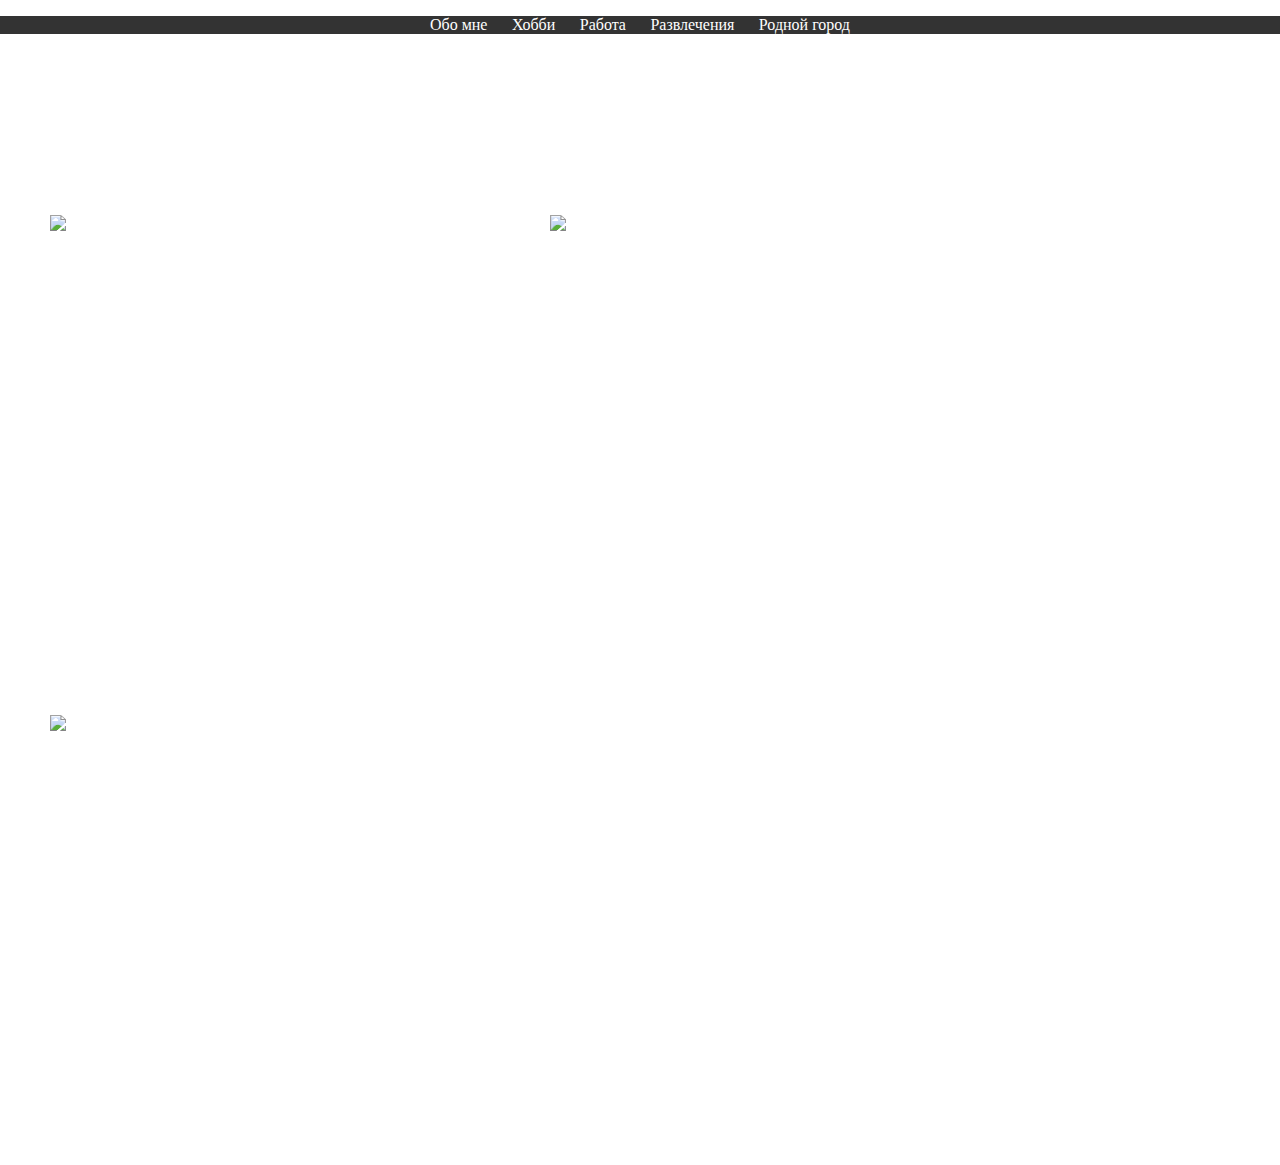
==== index.html @ 20066ff1 "Сайт о себе" ====
<!DOCTYPE html>
<html lang="ru">
<head>
    <meta charset="UTF-8">
    <meta name="viewport" content="width=device-width, initial-scale=1.0">
    <title>Сайт НИКИТОСА</title>
    <link rel="stylesheet" href="style.css">
    <style></style>
</head>
<body>
    <nav>
        <ul>
            <li><a href="index.html">Обо мне</a></li>
            <li><a href="index2.html">Хобби</a></li>
            <li><a href="index3.html">Работа</a></li>
            <li><a href="index4.html">Развлечения</a></li>
            <li><a href="index5.html">Родной город</a></li>
        </ul>
    </nav>
    <h1 class="H">Обо мне</h1>
    <p class="text">Родился: [22 Января 2008 года в городе "Сасово"]</p>
    <p class="text">Учился: в [МБОУ СОШ №106] Сейчас учусь в [ОГБПОУ "Рязанский колледж электроники"]</p>
    <div class="photo-gallery">
        <img src="Фото О СЕБЕ/1.jfif" alt="Фото 1">
        <img src="Фото О СЕБЕ/2.jfif" alt="Фото 2">
        <img src="Фото О СЕБЕ/3.jpg" alt="Фото 3">
    </div>
</body>
</html>
---- style.css ----
html {
    background: url(ФОН/1.gif) no-repeat;

    background-size: 100%;
    }

body {
    font-family: Arial, sans-serif;
    margin: 0;
    padding: 0;
    box-sizing: border-box;
    color: white;
}

nav ul {
    list-style-type: none;
    padding: 0;
    background-color: #333;
    text-align: center;
}

nav li {
    display: inline;
    padding: 10px;
}

nav a {
    color: white;
    text-decoration: none;
    font-family: PP Object Sans;
    
}

h1 {
    font-size: 24px;
    margin-top: 20px;
    text-align: center;
}

.photo-gallery {
    display: flex;
    flex-wrap: wrap;
}

.photo-gallery img {
    margin: 50px;
    width: 400px;
    height: 400px;
}


.text {
    margin-left: 150px;
    font-family: PP Object Sans;
} 

.H {
    font-family: PP Object Sans;
}
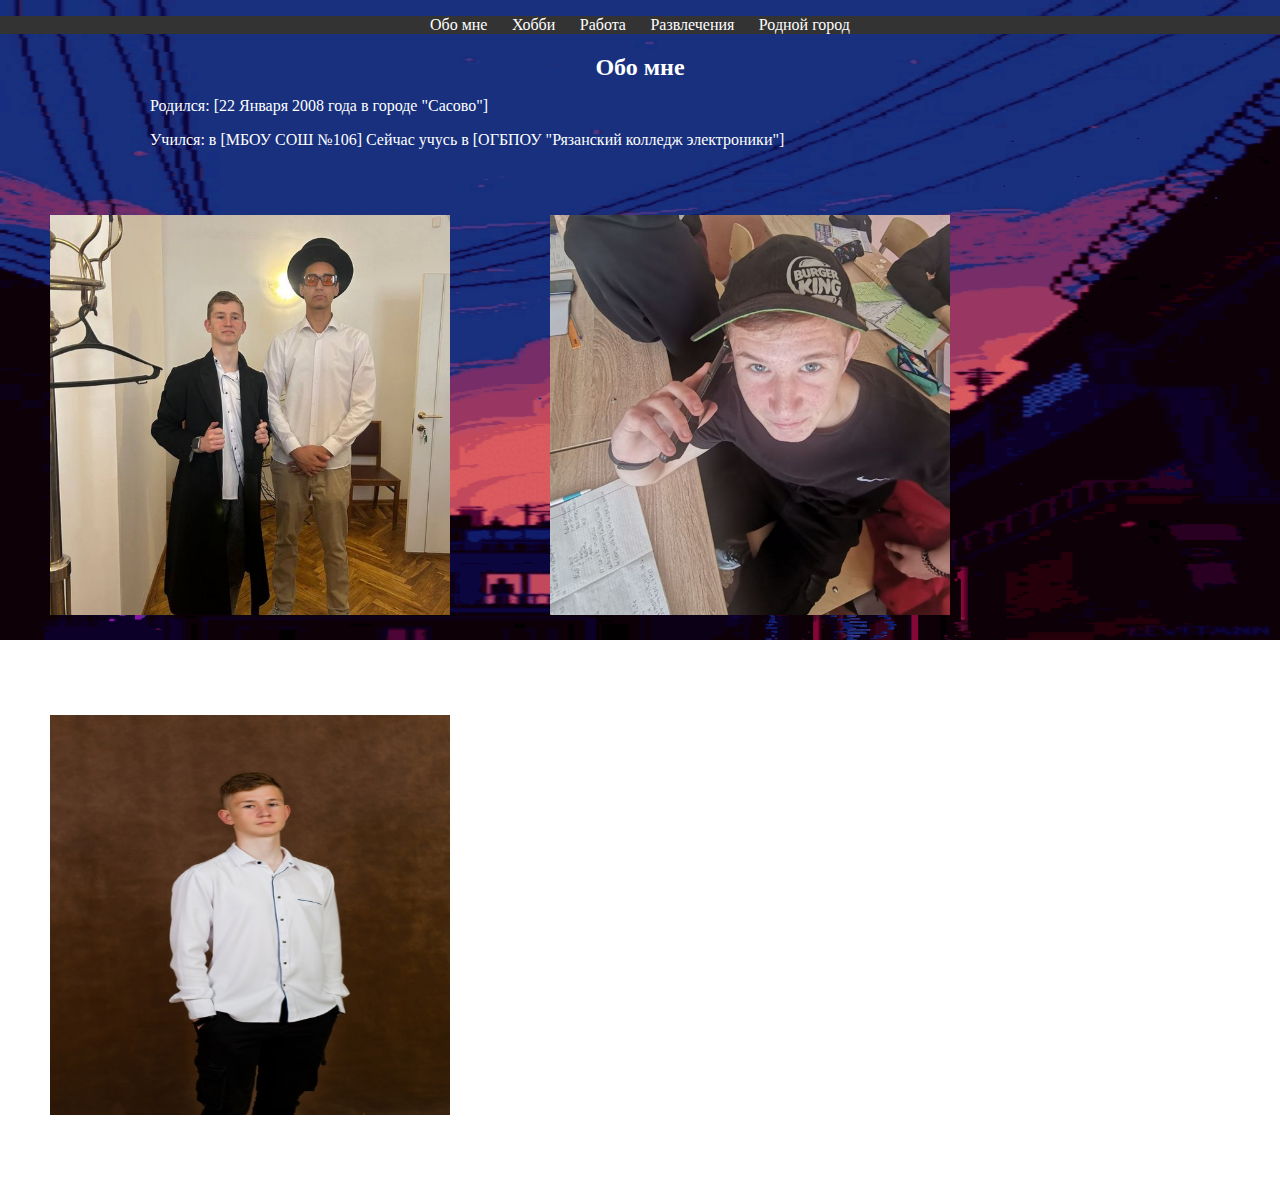
==== commit cd2ba153: "index.html" ====
--- a/index.html
+++ b/index.html
@@ -25,5 +25,6 @@
         <img src="Фото О СЕБЕ/2.jfif" alt="Фото 2">
         <img src="Фото О СЕБЕ/3.jpg" alt="Фото 3">
     </div>
+    унапрфоапрофпауцнроылапфоулрфыап
 </body>
 </html>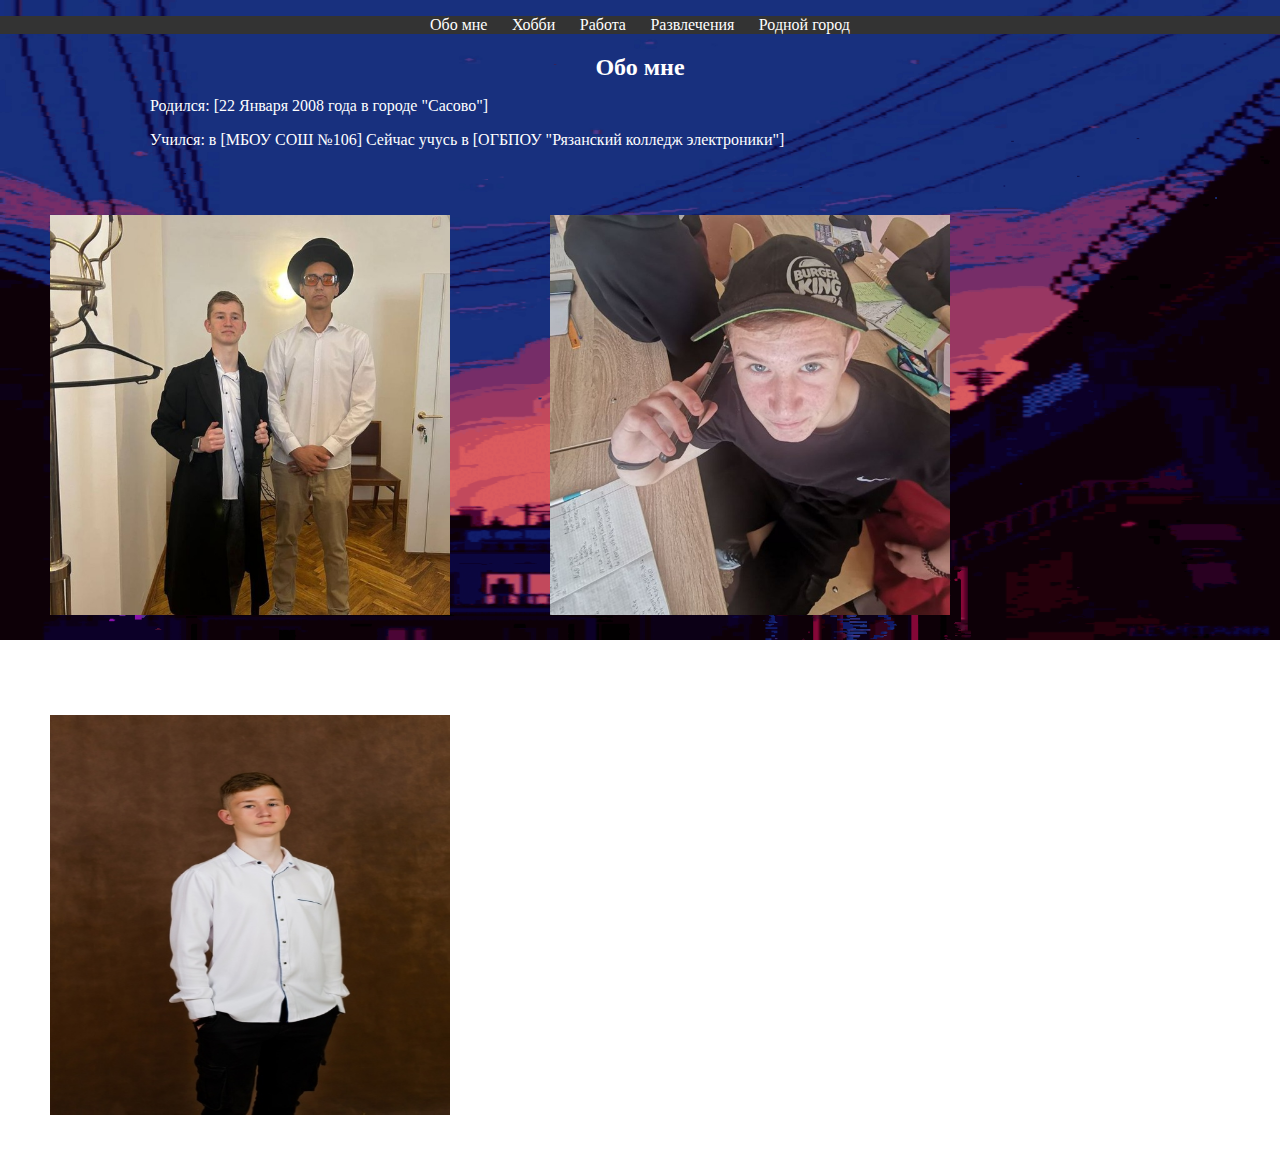
==== commit eeca5d7c: "index.html" ====
--- a/index.html
+++ b/index.html
@@ -25,6 +25,5 @@
         <img src="Фото О СЕБЕ/2.jfif" alt="Фото 2">
         <img src="Фото О СЕБЕ/3.jpg" alt="Фото 3">
     </div>
-    унапрфоапрофпауцнроылапфоулрфыап
 </body>
 </html>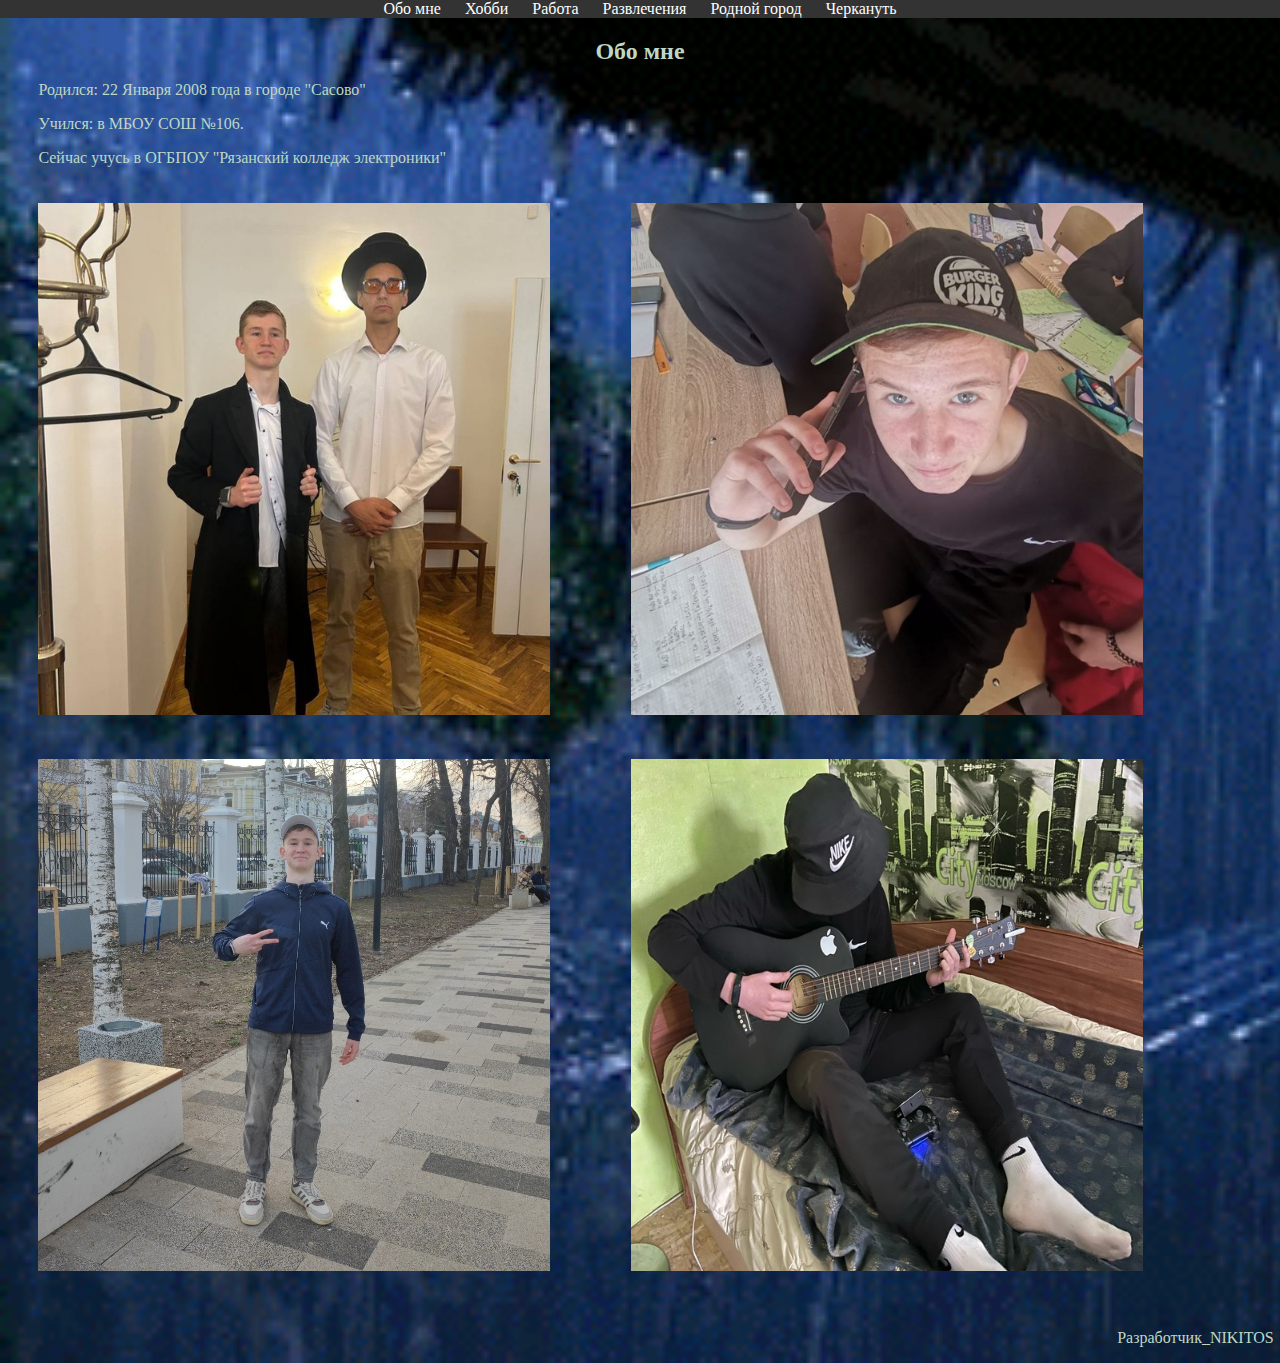
==== commit 5429ca72: "index.html" ====
--- a/index.html
+++ b/index.html
@@ -8,6 +8,7 @@
     <style></style>
 </head>
 <body>
+    <div class="list">
     <nav>
         <ul>
             <li><a href="index.html">Обо мне</a></li>
@@ -15,15 +16,26 @@
             <li><a href="index3.html">Работа</a></li>
             <li><a href="index4.html">Развлечения</a></li>
             <li><a href="index5.html">Родной город</a></li>
+            <li><a href="index6.html">Черкануть</a></li>
         </ul>
     </nav>
+    </div>
+    <button class="burger">
+        <span></span>
+        <span></span>
+        <span></span>
+    </button>
     <h1 class="H">Обо мне</h1>
-    <p class="text">Родился: [22 Января 2008 года в городе "Сасово"]</p>
-    <p class="text">Учился: в [МБОУ СОШ №106] Сейчас учусь в [ОГБПОУ "Рязанский колледж электроники"]</p>
+    <p class="text">Родился: 22 Января 2008 года в городе "Сасово"</p>
+    <p class="text">Учился: в МБОУ СОШ №106.</p>
+    <p class="text">Сейчас учусь в ОГБПОУ "Рязанский колледж электроники"</p>
     <div class="photo-gallery">
         <img src="Фото О СЕБЕ/1.jfif" alt="Фото 1">
         <img src="Фото О СЕБЕ/2.jfif" alt="Фото 2">
         <img src="Фото О СЕБЕ/3.jpg" alt="Фото 3">
+        <img src="Фото О СЕБЕ/4.jpg" alt="Фото 4">
     </div>
+    <br>
+    <p class="RAZRAB">Разработчик_NIKITOS</p>
 </body>
 </html>--- a/style.css
+++ b/style.css
@@ -1,15 +1,15 @@
 html {
     background: url(ФОН/1.gif) no-repeat;
 
-    background-size: 100%;
+    background-size: cover;
+    
     }
 
 body {
-    font-family: Arial, sans-serif;
     margin: 0;
     padding: 0;
     box-sizing: border-box;
-    color: white;
+    color: #BED7C5;
 }
 
 nav ul {
@@ -17,43 +17,112 @@
     padding: 0;
     background-color: #333;
     text-align: center;
+    margin: 0;
 }
 
 nav li {
     display: inline;
     padding: 10px;
+    text-align: center;
+    
 }
 
 nav a {
     color: white;
     text-decoration: none;
     font-family: PP Object Sans;
-    
+    text-align: center;
 }
 
-h1 {
+.photo-gallery img {
+    margin: 20px;
+    width: 40%;
+    height: 40%x;    
+    margin-left: 3%;
+    margin-right: 3%;
+}
+
+
+.text {
+    font-family: PP Object Sans;
+    margin-left: 3%;
+    margin-right: 3%;
+} 
+
+.H {
+    font-family: PP Object Sans;
     font-size: 24px;
     margin-top: 20px;
     text-align: center;
 }
 
-.photo-gallery {
-    display: flex;
-    flex-wrap: wrap;
+.VK {
+    color: white;
+    font-size: 50px;
+    text-decoration: none;
+    background: #4C75A3;
+   margin: 10%;
+   border-radius: 50px
 }
 
-.photo-gallery img {
-    margin: 50px;
-    width: 400px;
-    height: 400px;
+.Telegram {
+    color: white;
+    background: #0088CC;
+    font-size: 50px ;
+    margin: 10%;
+    border-radius: 50px
+}
+.text-contacts {
+    font-family: PP Object Sans;
+    text-align: center;
 }
 
+.Discord {
+    font-size: 50px;
+    margin: 10%;
+    background: #7289da;
+    color: white;
+    border-radius: 50px
+}
 
-.text {
-    margin-left: 150px;
-    font-family: PP Object Sans;
-} 
+.Tt {
+    font-size: 50px;
+    margin: 10%;
+    border-radius: 50px
+}
 
-.H {
-    font-family: PP Object Sans;
+.RAZRAB {
+    text-align: right;
+    margin-right: 0.5%;
+}
+
+.burger {
+    width: 40px;
+    height: 40px;
+    background: none;
+    border: none;
+    display: none;
+    flex-direction: column;
+    justify-content: space-between;
+    margin-left: 15px;
+    margin-top: 15px;
+}
+
+.burger span {
+    height: 4px;
+    width: 100%;
+    background: #BED7C5;
+    border-radius: 15px;
+}
+
+.list {
+    display: inline;
+}
+@media (max-width: 768px) {
+.burger {
+    display: flex;
+}
+.list {
+    display: none;
+}
 }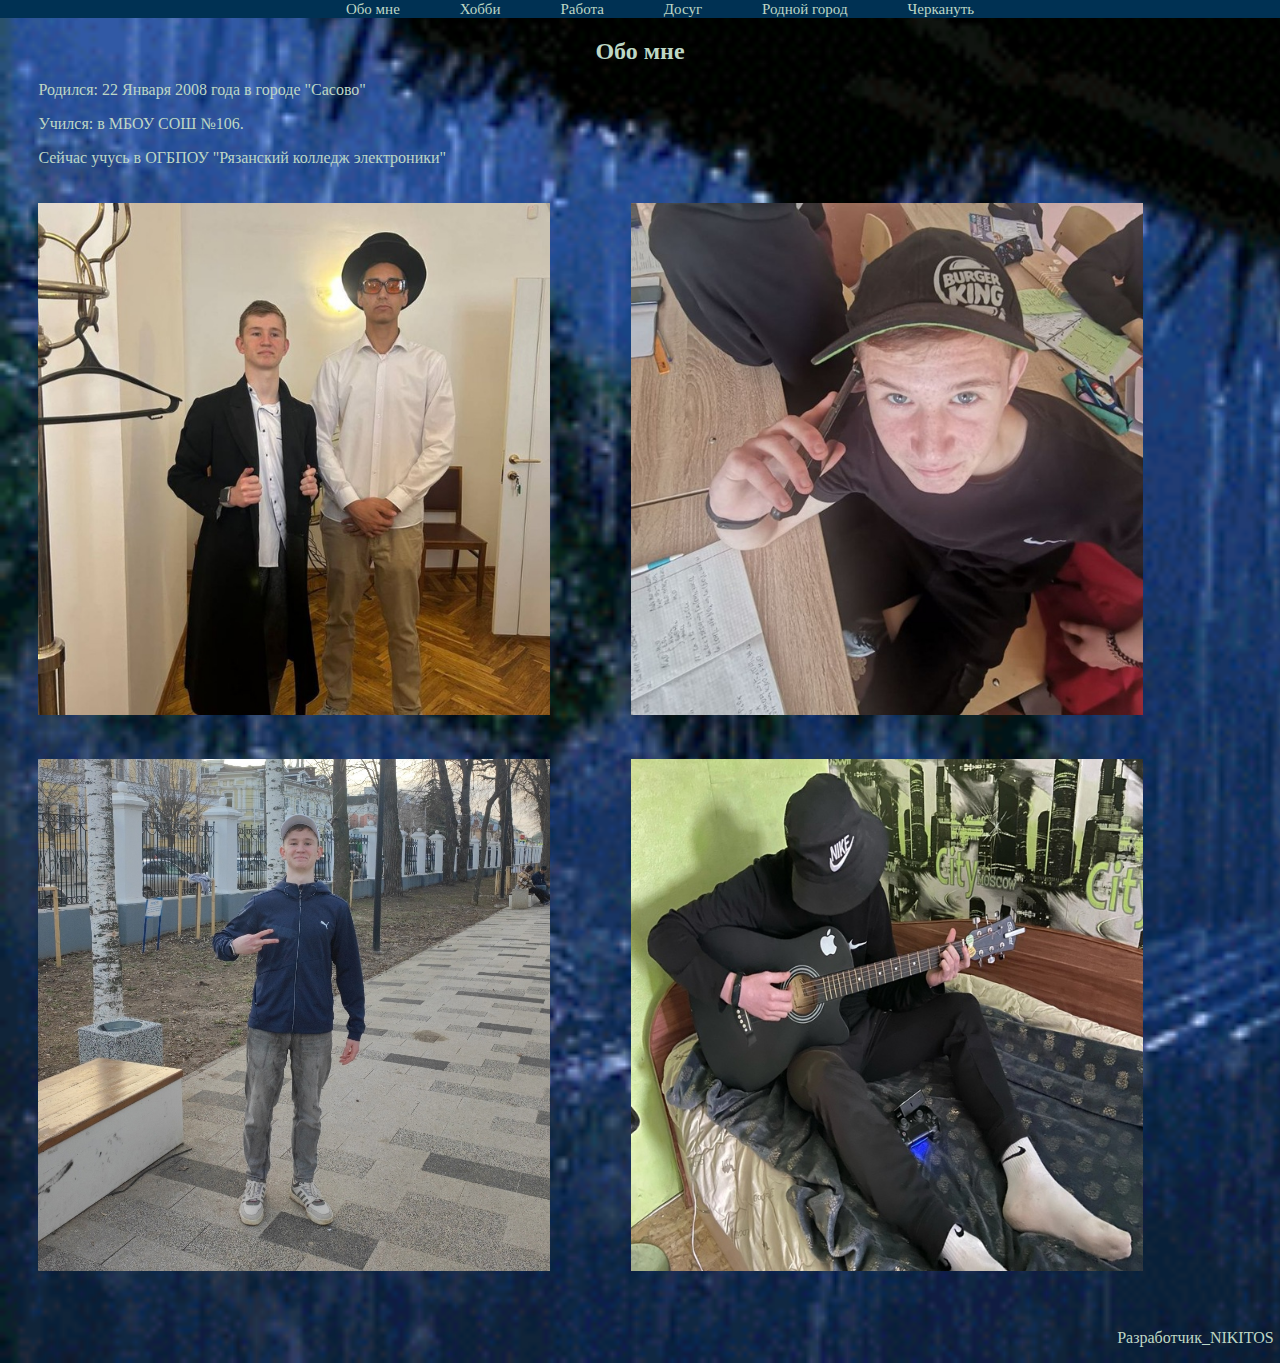
==== commit ec002691: "index.html" ====
--- a/index.html
+++ b/index.html
@@ -8,18 +8,16 @@
     <style></style>
 </head>
 <body>
-    <div class="list">
-    <nav>
-        <ul>
-            <li><a href="index.html">Обо мне</a></li>
-            <li><a href="index2.html">Хобби</a></li>
-            <li><a href="index3.html">Работа</a></li>
-            <li><a href="index4.html">Развлечения</a></li>
-            <li><a href="index5.html">Родной город</a></li>
-            <li><a href="index6.html">Черкануть</a></li>
+    <nav class="nav">
+        <ul class="nav-list">
+            <li><a href="index.html" class="nav-link">Обо мне</a></li>
+            <li><a href="index2.html" class="nav-link">Хобби</a></li>
+            <li><a href="index3.html" class="nav-link">Работа</a></li>
+            <li><a href="index4.html" class="nav-link">Досуг</a></li>
+            <li><a href="index5.html" class="nav-link">Родной город</a></li>
+            <li><a href="index6.html" class="nav-link">Черкануть</a></li>
         </ul>
     </nav>
-    </div>
     <button class="burger">
         <span></span>
         <span></span>
@@ -37,5 +35,6 @@
     </div>
     <br>
     <p class="RAZRAB">Разработчик_NIKITOS</p>
+    <script src="script.js"></script>
 </body>
 </html>--- a/style.css
+++ b/style.css
@@ -12,26 +12,21 @@
     color: #BED7C5;
 }
 
-nav ul {
-    list-style-type: none;
-    padding: 0;
-    background-color: #333;
-    text-align: center;
-    margin: 0;
+.nav-list {
+    display: flex;
+   list-style: none;
+   background: #003153;
+   margin-top: 0;
+   display: flex;
+  justify-content: center;
+  gap: 60px;
+  
 }
 
-nav li {
-    display: inline;
-    padding: 10px;
-    text-align: center;
-    
-}
-
-nav a {
-    color: white;
+.nav-link {
     text-decoration: none;
-    font-family: PP Object Sans;
-    text-align: center;
+    color: #BED7C5;
+    font-size: 15px;
 }
 
 .photo-gallery img {
@@ -104,25 +99,41 @@
     display: none;
     flex-direction: column;
     justify-content: space-between;
-    margin-left: 15px;
+    position: relative;
+    margin-left: 90%;
     margin-top: 15px;
+    z-index: 20; 
 }
 
 .burger span {
     height: 4px;
-    width: 100%;
+    width: 20%;
     background: #BED7C5;
     border-radius: 15px;
 }
 
-.list {
-    display: inline;
-}
 @media (max-width: 768px) {
-.burger {
-    display: flex;
-}
-.list {
-    display: none;
-}
+
+    .nav{
+        position: fixed;
+        top: 0;
+        left: 0;
+        width: 70%;
+        height: 100%;
+        background:  #003153;
+        z-index: 10;
+        padding: 20px 15px;
+        transform: translateX(-100%);
+        transition: all 0.9s ease 0s;
+     }
+     .nav.clicked{
+        transform: translateX(0);
+     }
+     .nav-list{
+        flex-direction: column;
+        gap: 30px;
+     }
+
+    .burger{
+         display: flex;
 }